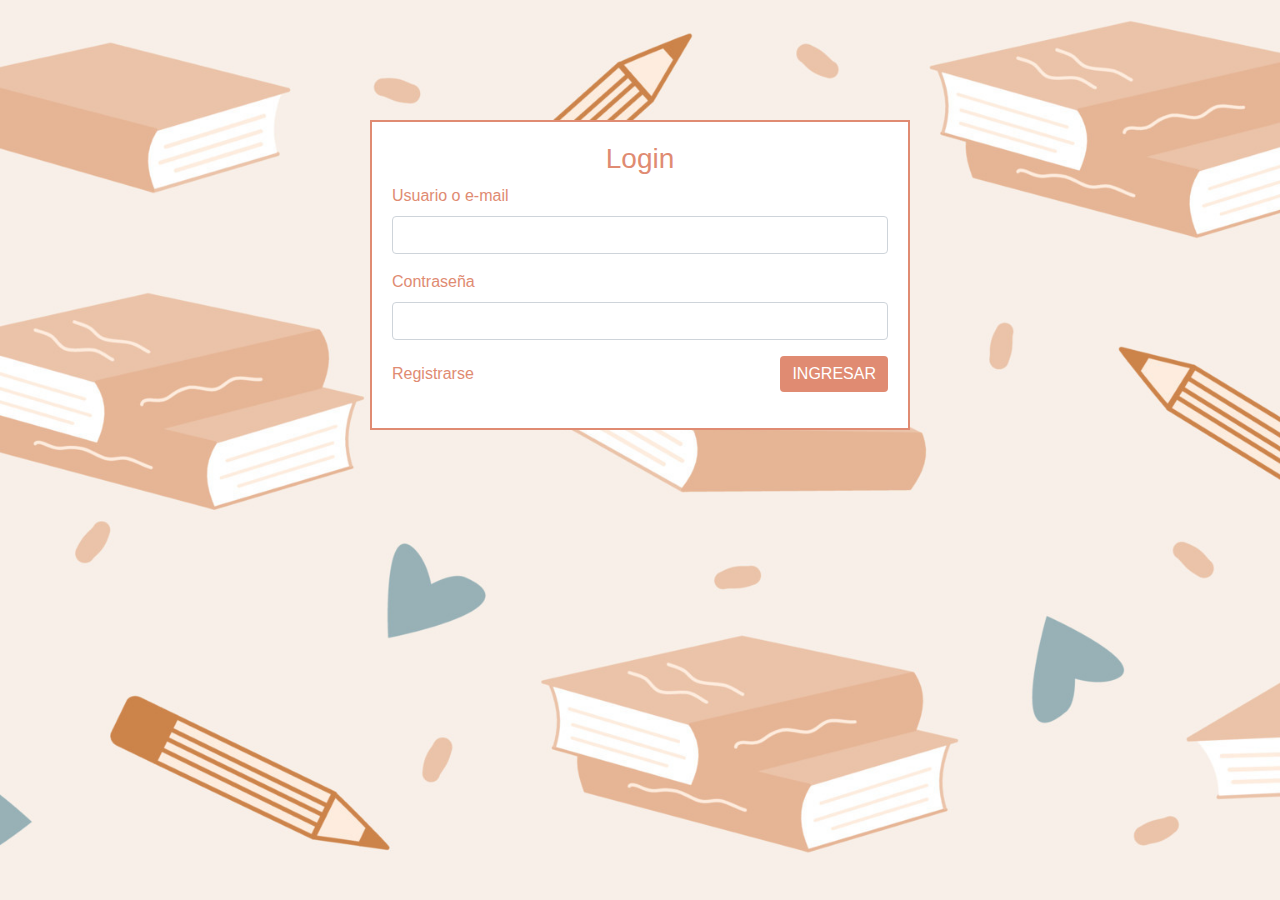
==== TPI/Frontend/prueba.html @ ea167033 "Logica login realizada y estetica sin foto de fondo (no anda)" ====
<!DOCTYPE html>
<html lang="es">
<head>
    <meta charset="UTF-8">
    <meta name="viewport" content="width=device-width, initial-scale=1.0">
    <title>Formulario de Login</title>
    <link href="//maxcdn.bootstrapcdn.com/bootstrap/4.1.1/css/bootstrap.min.css" rel="stylesheet" id="bootstrap-css">
    <script src="//cdnjs.cloudflare.com/ajax/libs/jquery/3.2.1/jquery.min.js"></script>
    <script src="//maxcdn.bootstrapcdn.com/bootstrap/4.1.1/js/bootstrap.min.js"></script>
    <style>
        body {
            background-image: url('assets/backround-image-books.jpg');
            background-size: cover;
            background-position: center;
            margin: 0;
            padding: 0;
            height: 100vh;
        }
        #login .container #login-row #login-column #login-box {
            margin-top: 120px;
            max-width: 600px;
            border: 2px solid #e08b72;
            background-color: #ffffff;
            padding: 20px;
            box-sizing: border-box;
        }
        #login .container #login-row #login-column #login-box #login-form {
            display: flex;
            flex-direction: column;
        }
        #login .container #login-row #login-column #login-box #login-form .form-group {
            margin-bottom: 1rem;
        }
        #login .container #login-row #login-column #login-box #login-form .form-group:last-child {
            display: flex;
            justify-content: space-between;
            align-items: center;
        }
        #login .container #login-row #login-column #login-box #login-form #register-link {
            margin-top: 0;
        }
        .text-info {
            color: #e08b72 !important;
        }
        .btn-custom {
            background-color: #e08b72;
            border: none;
            color: #ffffff;
        }
        .btn-custom:hover {
            background-color: #d07a5a; 
        }
    </style>
</head>
<body>
    <div id="login">
        <div class="container">
            <div id="login-row" class="row justify-content-center align-items-center">
                <div id="login-column" class="col-md-6">
                    <div id="login-box" class="col-md-12">
                        <form id="login-form" class="form" action="" method="post">
                            <h3 class="text-center text-info">Login</h3>
                            <div class="form-group">
                                <label for="username" class="text-info">Usuario o e-mail</label>
                                <input type="text" name="username" id="username" class="form-control">
                            </div>
                            <div class="form-group">
                                <label for="password" class="text-info">Contraseña</label>
                                <input type="password" name="password" id="password" class="form-control">
                            </div>
                            <div class="form-group d-flex justify-content-between align-items-center">
                                <a href="#" id="register-link" class="text-info">Registrarse</a>
                                <input type="submit" name="submit" class="btn btn-custom btn-md" value="INGRESAR">
                            </div>
                        </form>
                    </div>
                </div>
            </div>
        </div>
    </div>
</body>
</html>
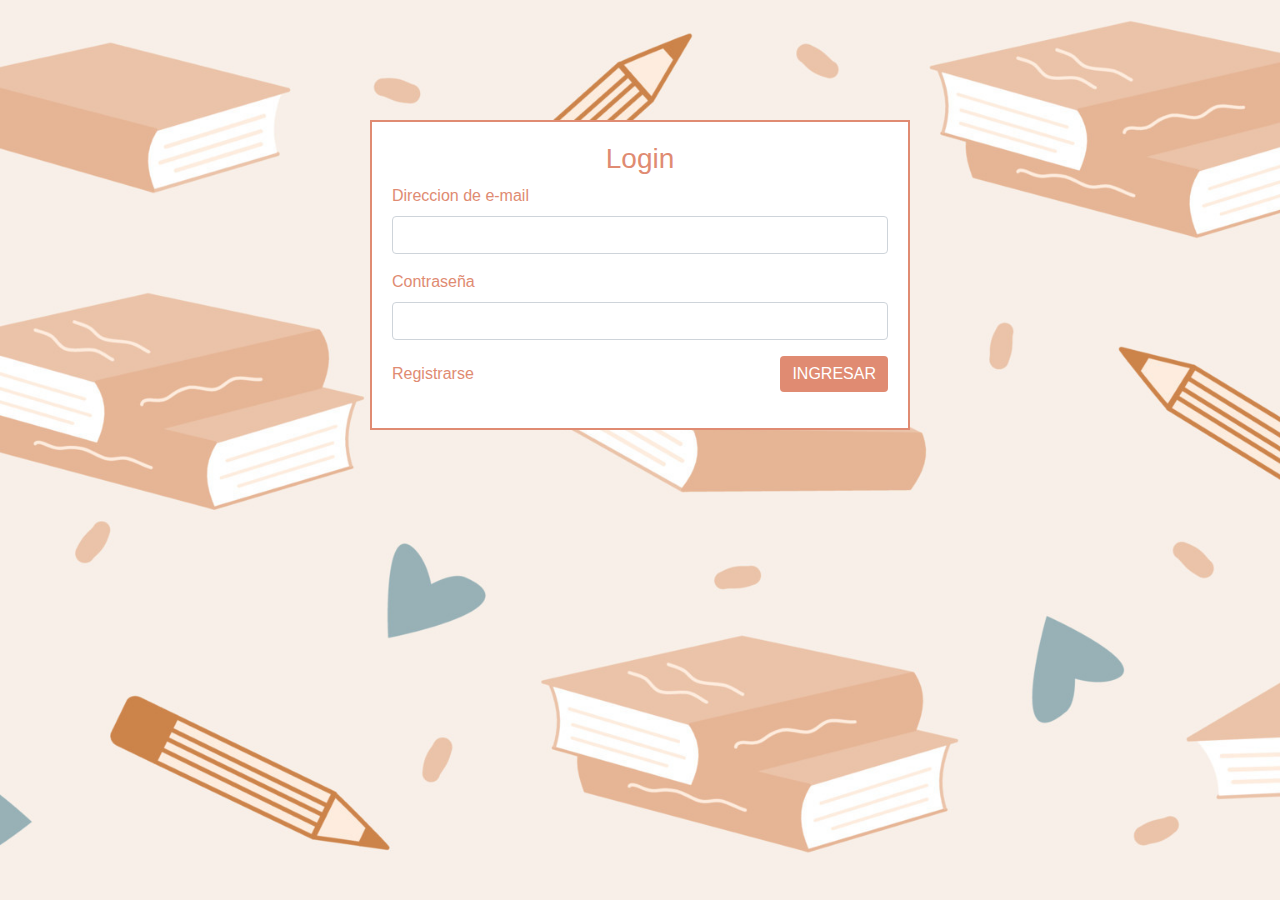
==== commit fb26705c: "Registro nuevo cliente" ====
--- a/TPI/Frontend/prueba.html
+++ b/TPI/Frontend/prueba.html
@@ -7,50 +7,7 @@
     <link href="//maxcdn.bootstrapcdn.com/bootstrap/4.1.1/css/bootstrap.min.css" rel="stylesheet" id="bootstrap-css">
     <script src="//cdnjs.cloudflare.com/ajax/libs/jquery/3.2.1/jquery.min.js"></script>
     <script src="//maxcdn.bootstrapcdn.com/bootstrap/4.1.1/js/bootstrap.min.js"></script>
-    <style>
-        body {
-            background-image: url('assets/backround-image-books.jpg');
-            background-size: cover;
-            background-position: center;
-            margin: 0;
-            padding: 0;
-            height: 100vh;
-        }
-        #login .container #login-row #login-column #login-box {
-            margin-top: 120px;
-            max-width: 600px;
-            border: 2px solid #e08b72;
-            background-color: #ffffff;
-            padding: 20px;
-            box-sizing: border-box;
-        }
-        #login .container #login-row #login-column #login-box #login-form {
-            display: flex;
-            flex-direction: column;
-        }
-        #login .container #login-row #login-column #login-box #login-form .form-group {
-            margin-bottom: 1rem;
-        }
-        #login .container #login-row #login-column #login-box #login-form .form-group:last-child {
-            display: flex;
-            justify-content: space-between;
-            align-items: center;
-        }
-        #login .container #login-row #login-column #login-box #login-form #register-link {
-            margin-top: 0;
-        }
-        .text-info {
-            color: #e08b72 !important;
-        }
-        .btn-custom {
-            background-color: #e08b72;
-            border: none;
-            color: #ffffff;
-        }
-        .btn-custom:hover {
-            background-color: #d07a5a; 
-        }
-    </style>
+    <link rel="stylesheet" href="assets/CSS/general.css">
 </head>
 <body>
     <div id="login">
@@ -58,11 +15,11 @@
             <div id="login-row" class="row justify-content-center align-items-center">
                 <div id="login-column" class="col-md-6">
                     <div id="login-box" class="col-md-12">
-                        <form id="login-form" class="form" action="" method="post">
+                        <form id="login-form" class="form" action="<%=request.getContextPath()%>/login" method="post">
                             <h3 class="text-center text-info">Login</h3>
                             <div class="form-group">
-                                <label for="username" class="text-info">Usuario o e-mail</label>
-                                <input type="text" name="username" id="username" class="form-control">
+                                <label for="username" class="text-info">Direccion de e-mail</label>
+                                <input type="email" name="username" id="username" class="form-control">
                             </div>
                             <div class="form-group">
                                 <label for="password" class="text-info">Contraseña</label>
--- a/TPI/Frontend/assets/CSS/general.css
+++ b/TPI/Frontend/assets/CSS/general.css
@@ -0,0 +1,42 @@
+body {
+    background-image: url('../backround-image-books.jpg');
+    background-size: cover;
+    background-position: center;
+    margin: 0;
+    padding: 0;
+    height: 100vh;
+}
+#login .container #login-row #login-column #login-box {
+    margin-top: 120px;
+    max-width: 600px;
+    border: 2px solid #e08b72;
+    background-color: #ffffff;
+    padding: 20px;
+    box-sizing: border-box;
+}
+#login .container #login-row #login-column #login-box #login-form {
+    display: flex;
+    flex-direction: column;
+}
+#login .container #login-row #login-column #login-box #login-form .form-group {
+    margin-bottom: 1rem;
+}
+#login .container #login-row #login-column #login-box #login-form .form-group:last-child {
+    display: flex;
+    justify-content: space-between;
+    align-items: center;
+}
+#login .container #login-row #login-column #login-box #login-form #register-link {
+    margin-top: 0;
+}
+.text-info {
+    color: #e08b72 !important;
+}
+.btn-custom {
+    background-color: #e08b72;
+    border: none;
+    color: #ffffff;
+}
+.btn-custom:hover {
+    background-color: #d07a5a; 
+}
